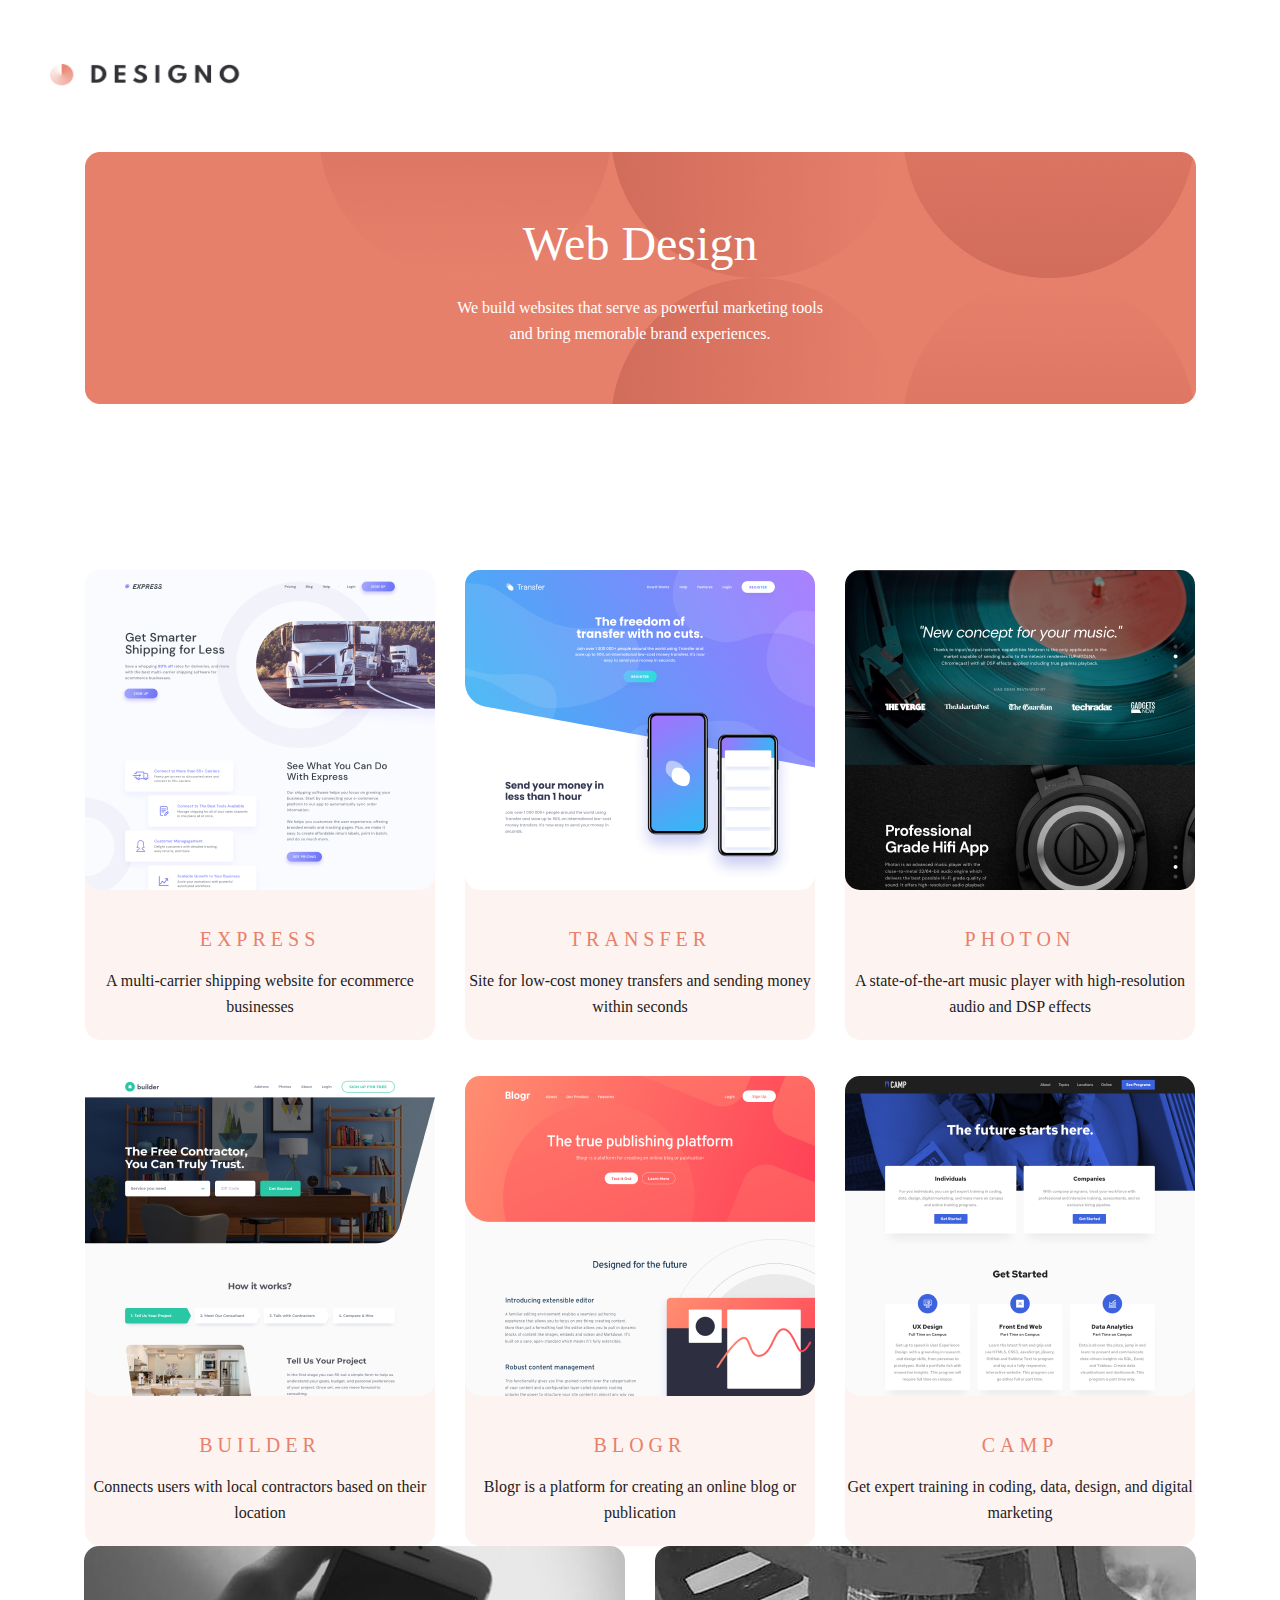
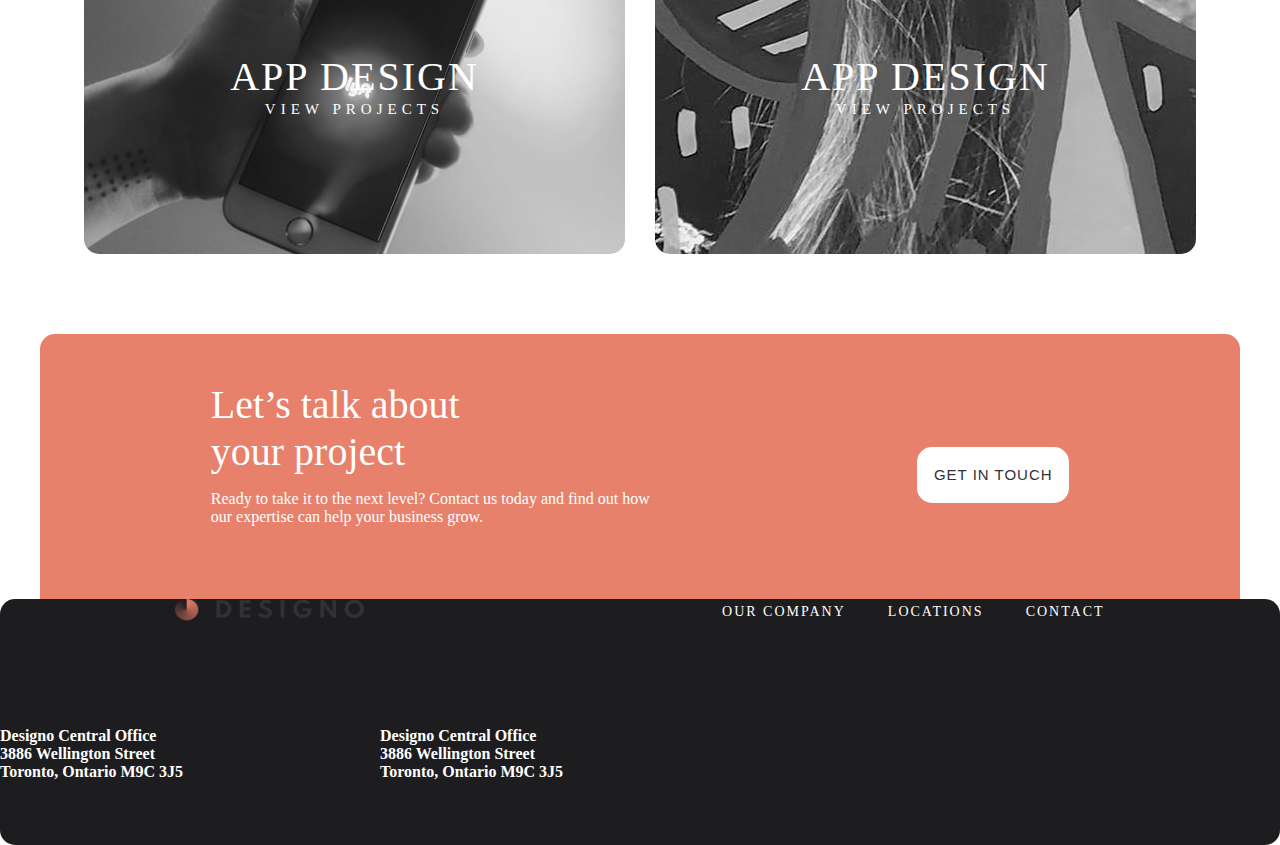
==== about.html @ c9b78f23 "fds" ====
<!DOCTYPE html>
<html lang="en">
<head>
    <meta charset="UTF-8">
    <meta name="viewport" content="width=device-width, initial-scale=1.0">
    <title>Ihtihon</title>
    <link rel="stylesheet" href="./css/style.css">
    <link rel="stylesheet" href="./css/about.css">
</head>
<body>
    <header class="header-content ">
        <div class="box-content"> 
            <div class="box">
                <img src="./images/shared/desktop/logo-dark.png" alt="" width="196" height="24">
                <ul class="our-title">
                    <li class="item"><a class="our-link" href="">OUR COMPANY</a></li>
                    <li class="item"><a class="our-link" href="">LOCATIONS</a></li>
                    <li class="item"><a class="our-link" href="">CONTACT</a></li>
                </ul>
            </div>
        </div>
    </header>

    <main class="main-box">
        <div class="web">
            <div class="web-dizayn">
                <h1 class="bulid">Web Design</h1>
                <p class="bulid-desc">We build websites that serve as powerful marketing tools 
                 <br>   and bring memorable brand experiences.</p>
            </div>
        </div>

        <section class="section">
            <div class="sec-img">
                <div class="sec-images">
                    <img src="./image/express.png" alt="">
                    <h4 class="sec-item">EXPRESS</h4>
                    <p class="sec-link">A multi-carrier shipping website for ecommerce businesses</p>
                </div>

                <div class="sec-images">
                    <img src="./image/transfer.png" alt="">
                    <h4 class="sec-item">TRANSFER</h4>
                    <p class="sec-link">Site for low-cost money transfers and sending money within seconds</p>
                </div>

                <div class="sec-images">
                    <img src="./image/photon.png" alt="">
                    <h4 class="sec-item">PHOTON</h4>
                    <p class="sec-link">A state-of-the-art music player with high-resolution audio and DSP effects</p>
                </div>
            </div>
            <br><br>
            <div class="sec-img">
                <div class="sec-images">
                    <img src="./image/builder.png" alt="">
                    <h4 class="sec-item">BUILDER</h4>
                    <p class="sec-link">Connects users with local contractors based on their location</p>
                </div>

                <div class="sec-images">
                    <img src="./image/blogr.png" alt="">
                    <h4 class="sec-item">BLOGR</h4>
                    <p class="sec-link">Blogr is a platform for creating an online blog or publication</p>
                </div>

                <div class="sec-images">
                    <img src="./image/camp.png" alt="">
                    <h4 class="sec-item">CAMP</h4>
                    <p class="sec-link">Get expert training in coding, data, design, and digital marketing</p>
                </div>
            </div>
        </section>


        <section class="section-bg">
            <div class="sec-bg-img">
                <div class="sec-img-bgs">
                    <div class="apps">
                        <h class="sec-app">APP DESIGN</h1><br>
                        <p class="sec-view">VIEW PROJECTS</p>
                    </div>
                </div>
                <div class="sec-img-bg">
                    <div class="apps">
                        <h class="sec-app">APP DESIGN</h1><br>
                        <p class="sec-view">VIEW PROJECTS</p>
                    </div>
                </div>
            </div>
        </section>
    </main>


    <footer class="footer">
        <div class="footer-container">
            <div class="lets">
                <h1 class="lets-title">Let’s talk about your project</h1>
                <p class="lets-desc">Ready to take it to the next level? Contact us today and find out how our expertise can help your business grow.
                </p>
            </div>
            <div class="footer-btn">
                <button class="get-btn"><a href="">Get in touch</a></button>
            </div>
        </div>

        <div class="tag">
            <div class="content"> 
                <div class="Our-desingo">
                    <img src="./images/shared/desktop/logo-dark.png" alt="" width="196" height="24">
                    <ul class="our-head">
                        <li class="head"><a class="our-link" href="">OUR COMPANY</a></li>
                        <li class="head"><a class="our-link" href="">LOCATIONS</a></li>
                        <li class="head"><a class="our-link" href="">CONTACT</a></li>
                    </ul>
                </div>
                <div class="desc">
                    <div class="paragrf">
                        <p>Designo Central Office</p>
                        <p>3886 Wellington Street</p>
                        <p>Toronto, Ontario M9C 3J5</p>
                    </div>

                    <div class="paragrf">
                        <p>Designo Central Office</p>
                        <p>3886 Wellington Street</p>
                        <p>Toronto, Ontario M9C 3J5</p>
                    </div>
                </div>
                <div class="icon">
                   <div class="icons">
                    <i class="fa-brands fa-facebook"></i>
                    <i class="fa-brands fa-youtube"></i>
                    <i class="fa-brands fa-twitter"></i>
                    <i class="fa-brands fa-instagram"></i>
                   </div>
                </div>
            </div>
    </footer>
</body>
</html>
---- css/style.css ----
:root {
    --our-link: #333136;
    --frame: #ffff;
    --footer-links:#E7816B;
    --bg-hover: #FFAD9B;
    --bg-footer:#1D1C1E;
}



*{
    margin: 0;
    padding: 0;
    box-sizing: border-box;
    list-style: none;
}
/* header start */
.container {
    width: 100%;
    max-width: 1240px;
    padding-left: 30px;
    padding-right: 30px;
    margin-left: auto;
    margin-right: auto;
 }
.Our-desingo{
    display: flex;
    align-items: center;
    justify-content: space-between;
    margin: 64px 0;
}
.our-head{
    display: flex;
    align-items: center;
    gap: 42px;
    color: #1D1C1E;
}
.our-heading{
    text-decoration: none ;
    color: var(--bg-footer);
    font-family: Jost;
    font-size: 14px;
    font-style: normal;
    font-weight: 400;
    line-height: 14px; /* 100% */
    letter-spacing: 2px
}
/* header end */

/* main end */

.frame{
    width: 1111px;
    height: 640px;
    margin: auto;
    background-color:var(--footer-links) ;
    background-image: url('../images/home/desktop/image-hero-phone.png');
    background-repeat: no-repeat;
    background-position: center;
    background-position-x: right;
    background-position-y: top;
    border-radius: 15px;
    margin-bottom: 200px;
}
.frame-head{
    padding: 145px 95px;
}
.frame-item{
    width: 540px;
    font-size: 48px;
    font-style: normal;
    font-weight: 500;
    color: var(--frame);
    margin-bottom: 11px;
}
.frame-link{
    width: 445px;
    font-size: 16px;
    font-style: normal;
    font-weight: 400;
    color: var(--frame);
    margin-bottom: 40px;
}
.frame-btn{
   width: 152px;
   height: 56px;
   border-radius: 8px;
   border: none;
   background-color: var(--frame);
}
.frame-btn a{
    font-size: 15px;
    font-weight: 500;
    text-decoration: none;
    letter-spacing: 1px;
    color: var(--our-link);
}

/* section start */
.web-design{
    display: flex;
    align-items: center;
    margin: 0 200px;
    gap: 30px;
    margin-bottom: 150px;
    background-image: url('../images/home/desktop/image-web-design-large.jpg');
    background-position: center;
    background-repeat: no-repeat;
}
.app-design{
    background-image: url('../images/home/desktop/image-gran-espresso.png');
    background-position-x: left;
    margin-bottom: 24px;
    margin-top: 30px;
}
.web-design img{
    border-radius: 15px;
}
.app-design img{
    border-radius: 15px;
}
/* section end */

/* passionate start */

.passionate-img{
    display: flex;
    align-items: center;
    justify-content: center;
    gap: 30px;  
    margin-bottom: 160px; 
}

.passionate-title{
    text-align: center;
}
.passionate-title img{
    margin-bottom: 48px;
}
.friendly{
    width: 350px;
    height: 26px;
    margin-bottom: 32px;
}
.friendly-desc{
    width: 350px;
    height: 104px;
}

.sec-img{
    display: flex;
    align-items: center;
    justify-content: center;
    gap: 30px;
}
.sec-images img{
    margin-bottom: 32px;
    border-radius: 15px;
}
.sec-images{
    text-align: center;
    width: 350px;
    background-color: var(--about-bg);
    border-radius: 15px;
}
.sec-item{
    color: var(--footer-links);
    text-align: center;
    font-family: Jost;
    font-size: 20px;
    font-style: normal;
    font-weight: 500;
    line-height: 26px; /* 130% */
    letter-spacing: 5px;
    margin-bottom: 16px;
}
.sec-link{
    color: var(--bg-footer);
    text-align: center;
    font-family: Jost;
    font-size: 16px;
    font-style: normal;
    font-weight: 400;
    line-height: 26px; /* 162.5% */
    margin-bottom: 20px;
}

.sec-bg-img{
    display: flex;
    align-items: center;
    justify-content: center;
    gap: 30px;
    margin-bottom: 160px;
}
.sec-img-bg{
    background: url('../images/home/desktop/image-graphic-design.jpg');
    background-repeat: no-repeat;
    background-position: center;
    border-radius: 15px;
    text-align: center;
    width: 541px;
    height: 308px;
}

.sec-img-bgs{
    background: url('../images/home/desktop/image-app-design.jpg');
    background-repeat: no-repeat;
    background-position: center;
    border-radius: 15px;
    text-align: center;
    width: 541px;
    height: 308px;
}
.apps{
    margin: 107px 144px;
}
.sec-app{
    color: #FFF;
    text-align: center;
    font-family: Jost;
    font-size: 40px;
    font-style: normal;
    font-weight: 500;
    line-height: 48px; /* 120% */
    letter-spacing: 2px;
}
.sec-view{
    color: #FFF;
    font-family: Jost;
    font-size: 15px;
    font-style: normal;
    font-weight: 500;
    line-height: normal;
    letter-spacing: 5px;
    text-transform: uppercase;
}

/* passionate end */

/* main end */

/* footer start */
.footer-container{
    display: flex;
    align-items: center;
    justify-content: space-around;
    background-color: var(--footer-links);
    margin: auto;
    padding: 47px;
    width: 1200px;
    border-radius: 15px;
    margin-top: -80px;
    z-index: 2px;
}
.lets-title{
    width: 268px;
    height: 98px;
    color: var(--frame);
    font-size: 40px;
    font-style: normal;
    font-weight: 500;
    margin-bottom: 11px;
}
.lets-desc{
    color: var(--frame);
    font-size: 16px;
    font-style: normal;
    font-weight: 400;
    width: 459px;
    height: 78px;
}
.get-btn{
    width: 152px;
    height: 56px;
    flex-shrink: 0;
    background-color: var(--frame);
    color: var(--our-link);
    border: none;
    border-radius: 15px;
}
.get-btn a{
    color: var(--our-link);
    font-size: 15px;
    font-style: normal;
    text-decoration: none;
    font-weight: 500;
    line-height: normal;
    letter-spacing: 1px;
    text-transform: uppercase;
    transition: 0.4s;
}
.get-btn:hover{
    background-color: var(--bg-hover);
}
.content{
    width: 100%;
    max-width: 1540px;
    background-color: var(--bg-footer);
    border-radius: 15px;
    margin-top: -80px;
    z-index: 1;
    
 }
.Our-desingo{
    display: flex;
    align-items: center;
    justify-content: space-around;
}
.our-title{
    display: flex;
    align-items: center;
    gap: 42px;
}
.our-link{
    color: #fff;
    text-decoration: none ;
    font-family: Jost;
    font-size: 14px;
    font-style: normal;
    font-weight: 400;
    line-height: 14px; /* 100% */
    letter-spacing: 2px;
}
.desc{
    display: flex;
    align-items: center;
    gap: 30px;
}
.paragrf{
    width: 350px;
    height: 78px;
    color: var(--frame);
    font-family: Jost;
    font-size: 16px;
    font-style: normal;
    font-weight: 700;
    margin: 40px 0;
}
.icon{
    display: flex;
    align-items: end;
    margin: 0 1000px;
    
}
.icons{
    display: flex;
    gap: 20px;
    color: var(--footer-links);
}
---- css/about.css ----
:root {
    --our-link: #333136;
    --frame: #ffff;
    --footer-links:#E7816B;
    --bg-hover: #FFAD9B;
    --bg-footer:#1D1C1E;
    --about-bg:#FDF3F0;
}



.box-content {
    width: 100%;
    max-width: 1240px;
    padding-left: 30px;
    padding-right: 30px;
    margin-left: auto;
    margin-right: auto;
 }
.box{
    display: flex;
    align-items: center;
    justify-content: space-between;
    margin: 64px 0;
    margin-bottom: 64px;
}
.our-title{
    display: flex;
    align-items: center;
    gap: 42px;
}
.our-link{
    text-decoration: none ;
    color: var(--our-link);
    font-family: Jost;
    font-size: 14px;
    font-style: normal;
    font-weight: 400;
    line-height: 14px; /* 100% */
    letter-spacing: 2px
}
.web-dizayn{
    width: 1111px;
    height: 252px;
    margin: auto;
    text-align: center;
    background-image: url('../bg-main.png');
    padding: 64px 0;
    margin-bottom: 166px;
}
.bulid {
    padding: auto;
    color: var(--frame);
    font-family: Jost;
    font-size: 48px;
    font-style: normal;
    font-weight: 500;
    margin-bottom: 24px;
}
.bulid-desc {
    color: var(--frame);
    text-align: center;
    font-family: Jost;
    font-size: 16px;
    font-style: normal;
    font-weight: 400;
    line-height: 26px;
}


.sec-img{
    display: flex;
    align-items: center;
    justify-content: center;
    gap: 30px;
}
.sec-images img{
    margin-bottom: 32px;
    border-radius: 15px;
}
.sec-images{
    text-align: center;
    width: 350px;
    background-color: var(--about-bg);
    border-radius: 15px;
}
.sec-item{
    color: var(--footer-links);
    text-align: center;
    font-family: Jost;
    font-size: 20px;
    font-style: normal;
    font-weight: 500;
    line-height: 26px; /* 130% */
    letter-spacing: 5px;
    margin-bottom: 16px;
}
.sec-link{
    color: var(--bg-footer);
    text-align: center;
    font-family: Jost;
    font-size: 16px;
    font-style: normal;
    font-weight: 400;
    line-height: 26px; /* 162.5% */
    margin-bottom: 20px;
}

.sec-bg-img{
    display: flex;
    align-items: center;
    justify-content: center;
    gap: 30px;
}
.sec-img-bg{
    background: url('../images/home/desktop/image-graphic-design.jpg');
    background-repeat: no-repeat;
    background-position: center;
    border-radius: 15px;
    text-align: center;
    width: 541px;
    height: 308px;
}

.sec-img-bgs{
    background: url('../images/home/desktop/image-app-design.jpg');
    background-repeat: no-repeat;
    background-position: center;
    border-radius: 15px;
    text-align: center;
    width: 541px;
    height: 308px;
}
.apps{
    margin: 107px 144px;
}
.sec-app{
    color: #FFF;
    text-align: center;
    font-family: Jost;
    font-size: 40px;
    font-style: normal;
    font-weight: 500;
    line-height: 48px; /* 120% */
    letter-spacing: 2px;
}
.sec-view{
    color: #FFF;
    font-family: Jost;
    font-size: 15px;
    font-style: normal;
    font-weight: 500;
    line-height: normal;
    letter-spacing: 5px;
    text-transform: uppercase;
}

.footer-container{
    display: flex;
    align-items: center;
    justify-content: space-around;
    background-color: var(--footer-links);
    margin: auto;
    padding: 47px;
    width: 1200px;
    border-radius: 15px;
    margin-top: -80px;
    z-index: 2px;
}
.lets-title{
    width: 268px;
    height: 98px;
    color: var(--frame);
    font-size: 40px;
    font-style: normal;
    font-weight: 500;
    margin-bottom: 11px;
}
.lets-desc{
    color: var(--frame);
    font-size: 16px;
    font-style: normal;
    font-weight: 400;
    width: 459px;
    height: 78px;
}
.get-btn{
    width: 152px;
    height: 56px;
    flex-shrink: 0;
    background-color: var(--frame);
    color: var(--our-link);
    border: none;
    border-radius: 15px;
}
.get-btn a{
    color: var(--our-link);
    font-size: 15px;
    font-style: normal;
    text-decoration: none;
    font-weight: 500;
    line-height: normal;
    letter-spacing: 1px;
    text-transform: uppercase;
    transition: 0.4s;
}
.get-btn:hover{
    background-color: var(--bg-hover);
}
.content{
    width: 100%;
    max-width: 1540px;
    background-color: var(--bg-footer);
    border-radius: 15px;
    margin-top: -80px;
    z-index: 1;
    
 }
.Our-desingo{
    display: flex;
    align-items: center;
    justify-content: space-around;
}
.our-title{
    display: flex;
    align-items: center;
    gap: 42px;
}
.our-link{
    color: #fff;
    text-decoration: none ;
    font-family: Jost;
    font-size: 14px;
    font-style: normal;
    font-weight: 400;
    line-height: 14px; /* 100% */
    letter-spacing: 2px;
}
.desc{
    display: flex;
    align-items: center;
    gap: 30px;
}
.paragrf{
    width: 350px;
    height: 78px;
    color: var(--frame);
    font-family: Jost;
    font-size: 16px;
    font-style: normal;
    font-weight: 700;
    margin: 40px 0;
}
.icon{
    display: flex;
    align-items: end;
    margin: 0 1000px;
    
}
.icons{
    display: flex;
    gap: 20px;
    color: var(--footer-links);
}
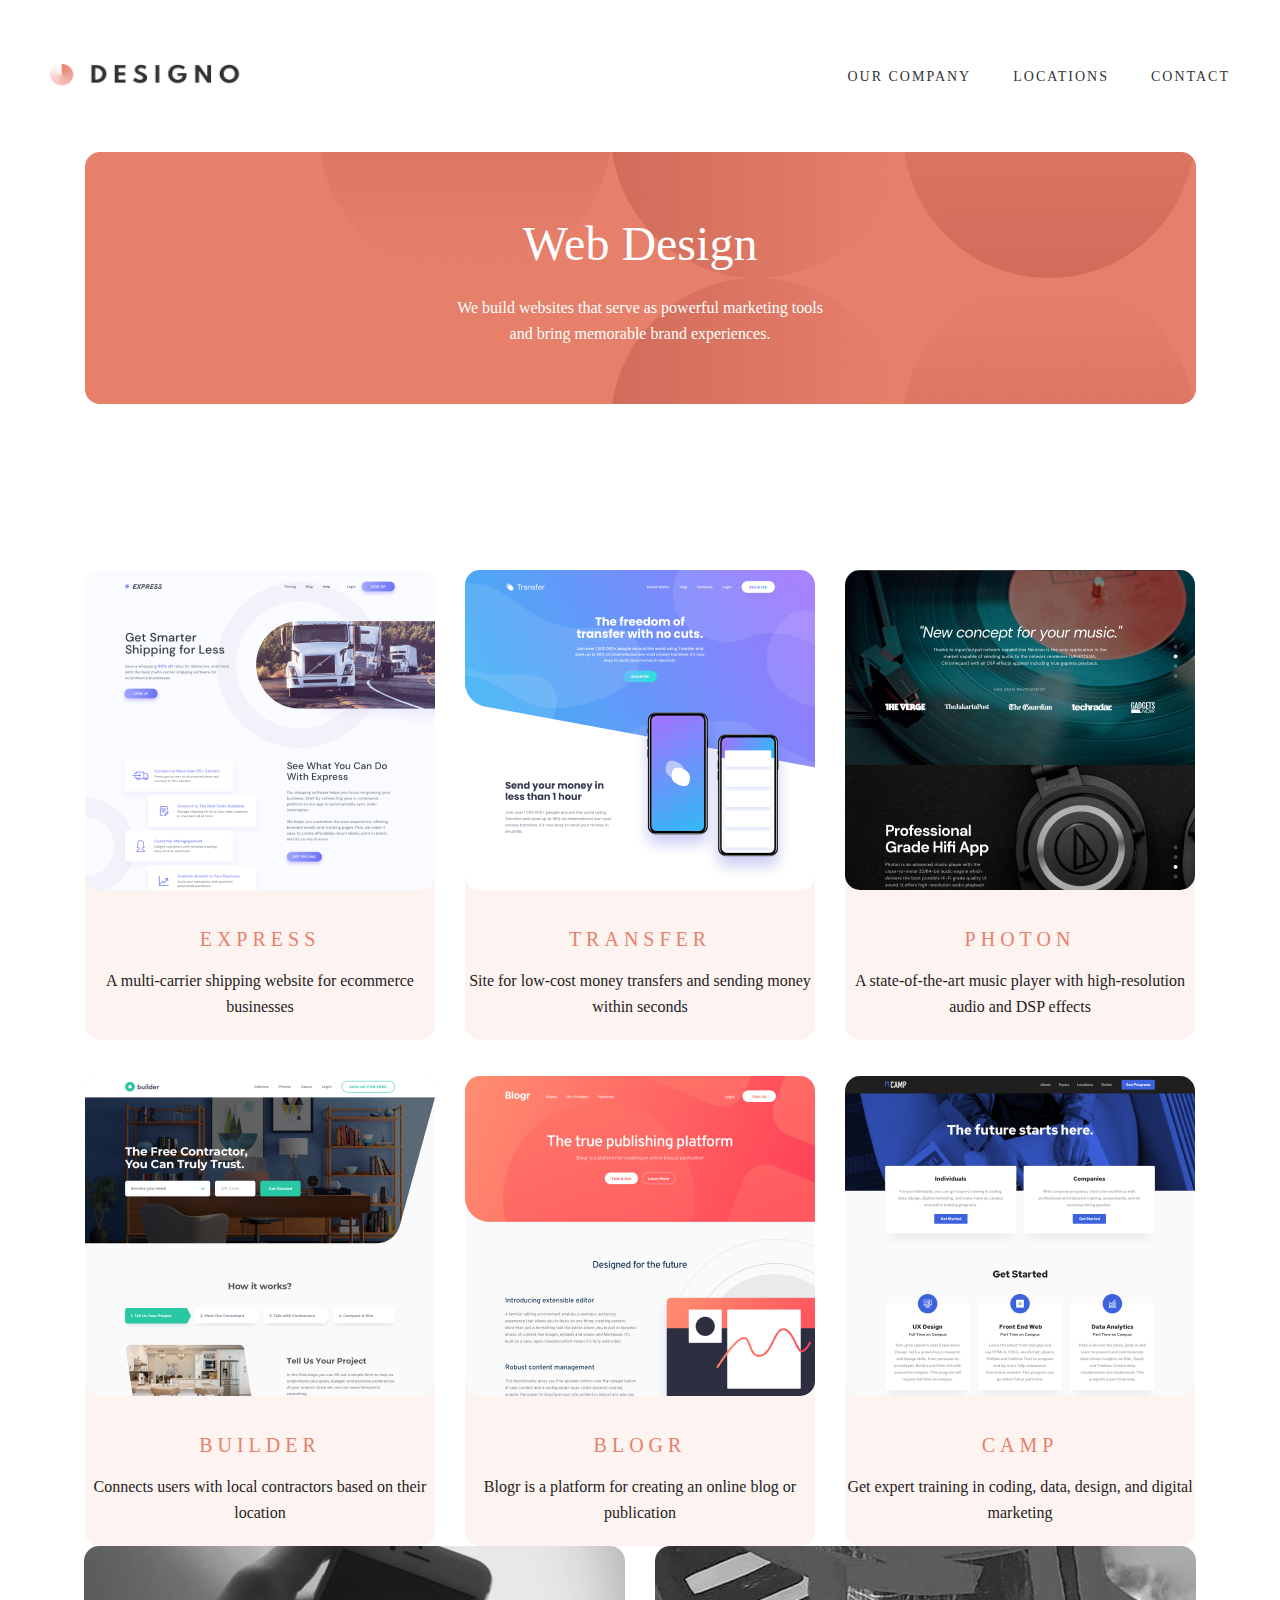
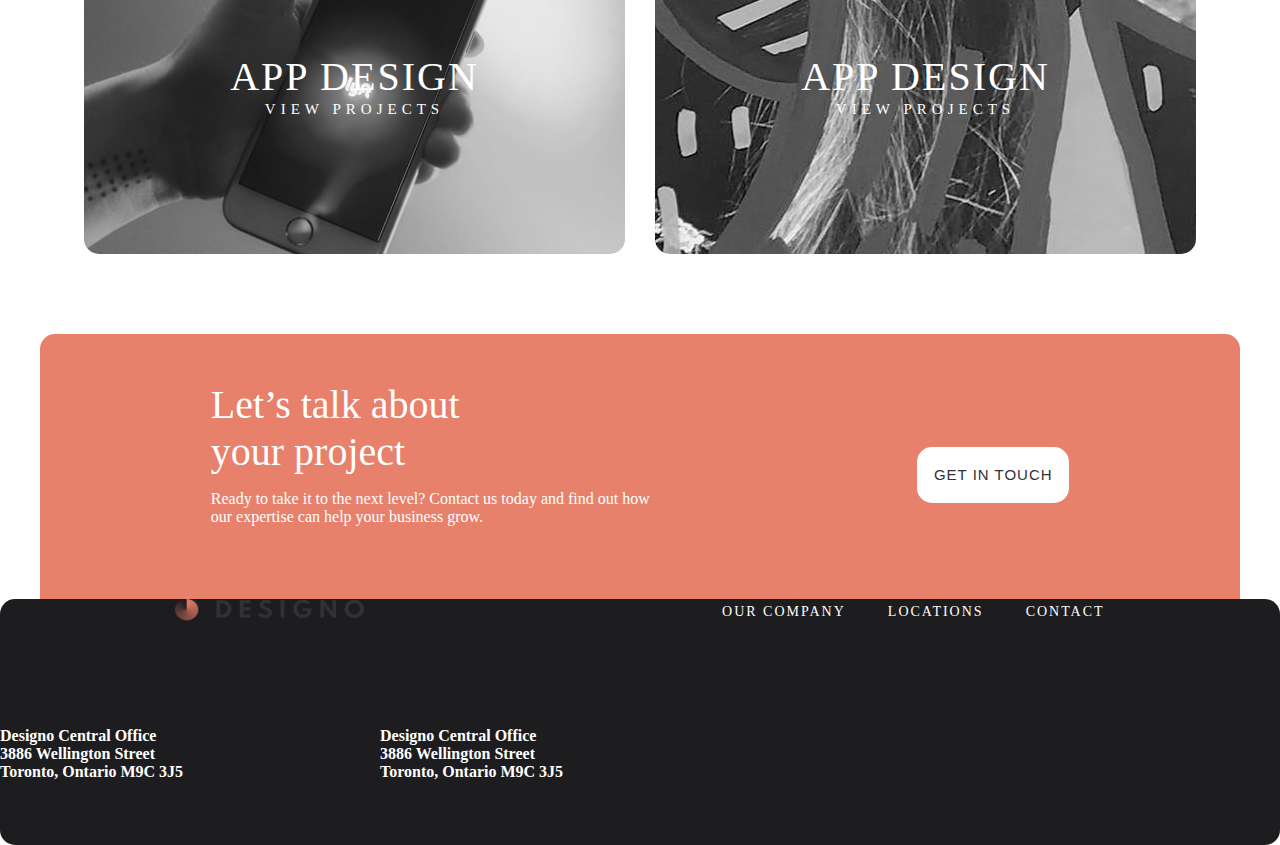
==== commit c0a8cdb7: "vhjfgjkk" ====
--- a/about.html
+++ b/about.html
@@ -13,9 +13,9 @@
             <div class="box">
                 <img src="./images/shared/desktop/logo-dark.png" alt="" width="196" height="24">
                 <ul class="our-title">
-                    <li class="item"><a class="our-link" href="">OUR COMPANY</a></li>
-                    <li class="item"><a class="our-link" href="">LOCATIONS</a></li>
-                    <li class="item"><a class="our-link" href="">CONTACT</a></li>
+                    <li class="item"><a class="our-der" href="">OUR COMPANY</a></li>
+                    <li class="item"><a class="our-der" href="">LOCATIONS</a></li>
+                    <li class="item"><a class="our-der" href="">CONTACT</a></li>
                 </ul>
             </div>
         </div>
--- a/css/style.css
+++ b/css/style.css
@@ -88,6 +88,10 @@
    border: none;
    background-color: var(--frame);
 }
+.frame-btn:hover{
+    background-color: var(--bg-hover);
+    color: var(--frame);
+}
 .frame-btn a{
     font-size: 15px;
     font-weight: 500;
@@ -250,7 +254,7 @@
     width: 1200px;
     border-radius: 15px;
     margin-top: -80px;
-    z-index: 2px;
+    margin-bottom: 50px;
 }
 .lets-title{
     width: 268px;
@@ -278,6 +282,9 @@
     border: none;
     border-radius: 15px;
 }
+.get-btn:hover{
+    background-color: var(--bg-hover);
+}
 .get-btn a{
     color: var(--our-link);
     font-size: 15px;
--- a/css/about.css
+++ b/css/about.css
@@ -29,7 +29,7 @@
     align-items: center;
     gap: 42px;
 }
-.our-link{
+.our-der{
     text-decoration: none ;
     color: var(--our-link);
     font-family: Jost;
